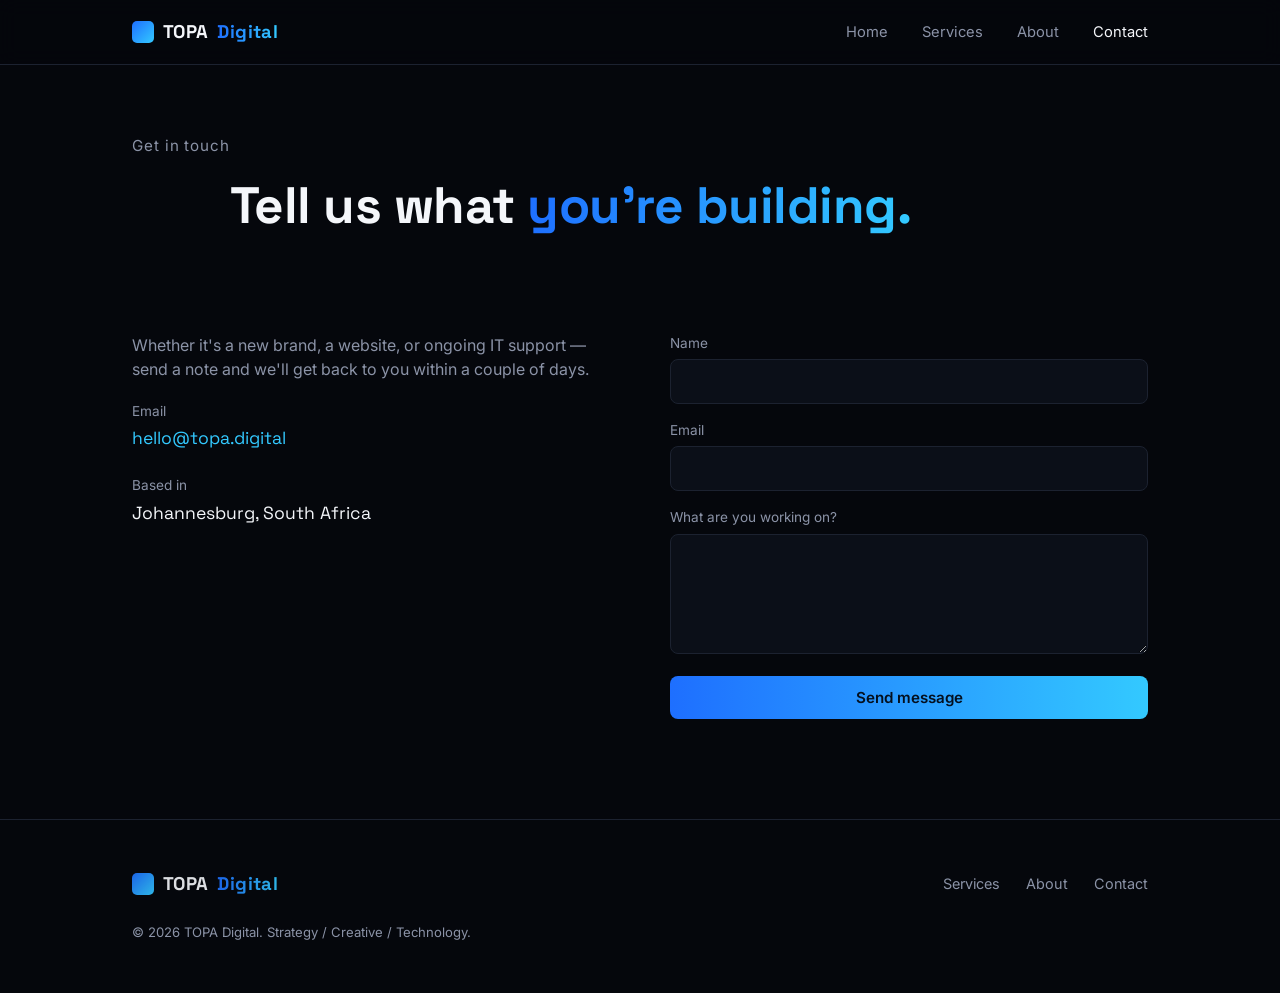
==== contact.html @ 93aba11e "Initial commit" ====
<!DOCTYPE html>
<html lang="en">
<head>
<meta charset="UTF-8">
<meta name="viewport" content="width=device-width, initial-scale=1, viewport-fit=cover">
<title>Contact — TOPA Digital</title>
<link rel="preconnect" href="https://fonts.googleapis.com">
<link rel="preconnect" href="https://fonts.gstatic.com" crossorigin>
<link href="https://fonts.googleapis.com/css2?family=Space+Grotesk:wght@400;500;600;700&family=Inter:wght@400;500;600&display=swap" rel="stylesheet">
<link rel="stylesheet" href="styles.css">
</head>
<body>

<header>
  <nav>
    <div class="logo"><span class="mark"></span>TOPA <span class="d">Digital</span></div>
    <div class="links">
      <a href="index.html">Home</a>
      <a href="services.html">Services</a>
      <a href="about.html">About</a>
      <a href="contact.html">Contact</a>
    </div>
    <button class="nav-toggle" aria-label="Toggle menu">☰</button>
  </nav>
</header>

<section class="page-header">
  <div class="wrap">
    <div class="eyebrow">Get in touch</div>
    <h1 style="font-size:clamp(2.2rem,5vw,3.2rem);">Tell us what <span class="grad">you're building.</span></h1>
  </div>
</section>

<section style="border-top:none;">
  <div class="wrap contact-grid">
    <div class="contact-info">
      <p>Whether it's a new brand, a website, or ongoing IT support — send a note and we'll get back to you within a couple of days.</p>
      <div class="label">Email</div>
      <div class="value"><a href="mailto:hello@topa.digital">hello@topa.digital</a></div>
      <div class="label">Based in</div>
      <div class="value">Johannesburg, South Africa</div>
    </div>

    <form id="contact-form">
      <div>
        <label for="name">Name</label>
        <input id="name" name="name" type="text" required>
      </div>
      <div>
        <label for="email">Email</label>
        <input id="email" name="email" type="email" required>
      </div>
      <div>
        <label for="message">What are you working on?</label>
        <textarea id="message" name="message" required></textarea>
      </div>
      <button class="btn-solid" type="submit">Send message</button>
      <p class="form-note form-status"></p>
    </form>
  </div>
</section>

<footer>
  <div class="wrap foot-inner">
    <div class="logo"><span class="mark"></span>TOPA <span class="d">Digital</span></div>
    <div class="foot-links">
      <a href="services.html">Services</a>
      <a href="about.html">About</a>
      <a href="contact.html">Contact</a>
    </div>
  </div>
  <div class="wrap copy">© <span class="year"></span> TOPA Digital. Strategy / Creative / Technology.</div>
</footer>

<script src="script.js"></script>
</body>
</html>
---- styles.css ----
:root{
  --bg:#05070c;
  --bg-raised:#0b0f18;
  --blue1:#1e6fff;
  --blue2:#33c9ff;
  --white:#f4f6fa;
  --grey:#8b93a7;
  --line:#1c2230;
}
*{box-sizing:border-box;margin:0;padding:0;}
html{scroll-behavior:smooth;}
html,body{height:100%;}
body{
  background:var(--bg);
  color:var(--white);
  font-family:'Inter',-apple-system,BlinkMacSystemFont,sans-serif;
  line-height:1.5;
}
a{color:inherit;text-decoration:none;}
img{max-width:100%;display:block;}
.wrap{max-width:1080px;margin:0 auto;padding:0 32px;}

/* Header / nav */
header{
  position:sticky;top:0;z-index:10;
  background:rgba(5,7,12,.85);backdrop-filter:blur(10px);
  border-bottom:1px solid var(--line);
}
nav{display:flex;align-items:center;justify-content:space-between;padding:18px 32px;max-width:1080px;margin:0 auto;}
.logo{font-family:'Space Grotesk',sans-serif;font-weight:700;font-size:1.15rem;letter-spacing:.02em;display:flex;align-items:center;gap:9px;}
.logo .mark{width:22px;height:22px;background:linear-gradient(135deg,var(--blue1),var(--blue2));border-radius:5px;flex:none;}
.logo .d{background:linear-gradient(90deg,var(--blue1),var(--blue2));-webkit-background-clip:text;background-clip:text;color:transparent;}
nav .links{display:flex;gap:34px;font-size:.92rem;color:var(--grey);}
nav .links a:hover,nav .links a.active{color:var(--white);}
.cta-btn{
  background:linear-gradient(90deg,var(--blue1),var(--blue2));
  color:#04101f;font-weight:600;font-size:.9rem;
  padding:10px 20px;border-radius:8px;display:inline-block;
}
.nav-toggle{display:none;background:none;border:1px solid var(--line);border-radius:6px;width:38px;height:38px;color:var(--white);font-size:1.1rem;}
@media (max-width:720px){
  nav .links{display:none;}
  nav .links.open{display:flex;flex-direction:column;position:absolute;top:64px;left:0;right:0;background:var(--bg);padding:20px 32px;border-bottom:1px solid var(--line);gap:16px;}
  .nav-toggle{display:block;}
}

/* Hero */
.hero{padding:110px 0 90px;text-align:center;position:relative;}
.hero::before{
  content:"";position:absolute;top:-120px;left:50%;transform:translateX(-50%);
  width:640px;height:420px;background:radial-gradient(ellipse at center,rgba(30,111,255,.22),transparent 70%);
  pointer-events:none;z-index:0;
}
.hero-inner{position:relative;z-index:1;}
.eyebrow{color:var(--grey);font-size:.95rem;letter-spacing:.06em;margin-bottom:22px;}
.eyebrow b{color:var(--white);font-weight:500;}
h1{
  font-family:'Space Grotesk',sans-serif;font-weight:700;
  font-size:clamp(2.6rem,6vw,4.6rem);line-height:1.04;letter-spacing:-.01em;
  max-width:820px;margin:0 auto;
}
h1 .grad,.grad{background:linear-gradient(90deg,var(--blue1),var(--blue2));-webkit-background-clip:text;background-clip:text;color:transparent;}
.hero p{color:var(--grey);font-size:1.15rem;max-width:560px;margin:26px auto 40px;}
.hero-ctas{display:flex;gap:16px;justify-content:center;flex-wrap:wrap;}
.btn-outline{border:1px solid var(--line);padding:12px 24px;border-radius:8px;font-weight:500;font-size:.95rem;display:inline-block;}
.btn-outline:hover{border-color:var(--blue2);}
.btn-solid{background:linear-gradient(90deg,var(--blue1),var(--blue2));color:#04101f;font-weight:600;padding:12px 24px;border-radius:8px;font-size:.95rem;display:inline-block;border:none;font-family:inherit;cursor:pointer;}

/* Sections */
section{padding:80px 0;border-top:1px solid var(--line);}
.page-header{padding:70px 0 20px;border-top:none;}
.section-head{max-width:560px;margin-bottom:56px;}
.section-head .tag{color:var(--blue2);font-size:.9rem;font-weight:500;margin-bottom:10px;}
.section-head h2{font-family:'Space Grotesk',sans-serif;font-weight:600;font-size:2rem;letter-spacing:-.01em;}
.section-head p{color:var(--grey);margin-top:14px;font-size:1.02rem;}

/* Services grid */
.services{display:grid;grid-template-columns:repeat(5,1fr);}
.service{padding:0 22px;border-left:1px solid var(--line);}
.service:first-child{border-left:none;padding-left:0;}
.service .icon{width:30px;height:30px;stroke:var(--blue2);fill:none;stroke-width:1.6;margin-bottom:20px;}
.service h3{font-family:'Space Grotesk',sans-serif;font-weight:600;font-size:1.02rem;margin-bottom:10px;}
.service p{color:var(--grey);font-size:.92rem;}
@media (max-width:900px){
  .services{grid-template-columns:1fr 1fr;row-gap:40px;}
  .service{border-left:1px solid var(--line);padding-left:18px;}
  .service:nth-child(odd){padding-left:0;border-left:none;}
}
@media (max-width:520px){
  .services{grid-template-columns:1fr;}
  .service{border-left:none;padding-left:0;}
}

/* Services detail (services page) */
.service-detail{display:grid;grid-template-columns:1fr 1fr;gap:60px;align-items:start;padding:50px 0;border-top:1px solid var(--line);}
.service-detail:first-of-type{border-top:none;}
.service-detail .icon{width:34px;height:34px;stroke:var(--blue2);fill:none;stroke-width:1.6;margin-bottom:18px;}
.service-detail h3{font-family:'Space Grotesk',sans-serif;font-weight:600;font-size:1.4rem;margin-bottom:14px;}
.service-detail p{color:var(--grey);}
.service-detail ul{color:var(--grey);margin-top:16px;padding-left:18px;}
.service-detail li{margin-bottom:6px;}
@media (max-width:720px){.service-detail{grid-template-columns:1fr;gap:16px;}}

/* About */
.about{display:grid;grid-template-columns:1fr 1fr;gap:60px;align-items:start;}
.about h2{font-family:'Space Grotesk',sans-serif;font-weight:600;font-size:2rem;letter-spacing:-.01em;margin-bottom:20px;}
.about p{color:var(--grey);font-size:1.02rem;margin-bottom:16px;}
.founders{background:var(--bg-raised);border:1px solid var(--line);border-radius:12px;padding:28px;}
.founder-row{display:flex;justify-content:space-between;padding:16px 0;border-bottom:1px solid var(--line);}
.founder-row:last-child{border-bottom:none;}
.founder-row .letter{font-family:'Space Grotesk',sans-serif;font-weight:700;background:linear-gradient(90deg,var(--blue1),var(--blue2));-webkit-background-clip:text;background-clip:text;color:transparent;font-size:1.3rem;}
.founder-row .name{font-weight:500;}
.founder-name-origin{color:var(--grey);font-size:.88rem;margin-top:20px;}

/* Contact */
.contact-grid{display:grid;grid-template-columns:1fr 1fr;gap:60px;}
.contact-info a{color:var(--blue2);}
.contact-info p{color:var(--grey);margin-bottom:20px;}
.contact-info .label{font-size:.85rem;color:var(--grey);margin-bottom:4px;}
.contact-info .value{font-family:'Space Grotesk',sans-serif;font-size:1.1rem;margin-bottom:24px;}
form{display:flex;flex-direction:column;gap:16px;}
label{font-size:.85rem;color:var(--grey);margin-bottom:6px;display:block;}
input,textarea{
  width:100%;background:var(--bg-raised);border:1px solid var(--line);border-radius:8px;
  padding:12px 14px;color:var(--white);font-family:inherit;font-size:.95rem;
}
input:focus,textarea:focus{outline:2px solid var(--blue2);outline-offset:1px;border-color:transparent;}
textarea{resize:vertical;min-height:120px;}
.form-note{font-size:.85rem;color:var(--grey);margin-top:4px;}
@media (max-width:720px){.contact-grid,.about{grid-template-columns:1fr;}}

/* Footer */
footer{padding:50px 0;border-top:1px solid var(--line);}
.foot-inner{display:flex;justify-content:space-between;align-items:center;flex-wrap:wrap;gap:20px;}
footer .logo{opacity:.9;}
footer .foot-links{display:flex;gap:26px;color:var(--grey);font-size:.9rem;}
footer .foot-links a:hover{color:var(--white);}
footer .copy{color:var(--grey);font-size:.82rem;margin-top:26px;}

@media (prefers-reduced-motion:no-preference){
  .hero-inner{animation:rise .7s ease both;}
  @keyframes rise{from{opacity:0;transform:translateY(14px);}to{opacity:1;transform:translateY(0);}}
}
a:focus-visible,button:focus-visible{outline:2px solid var(--blue2);outline-offset:3px;}
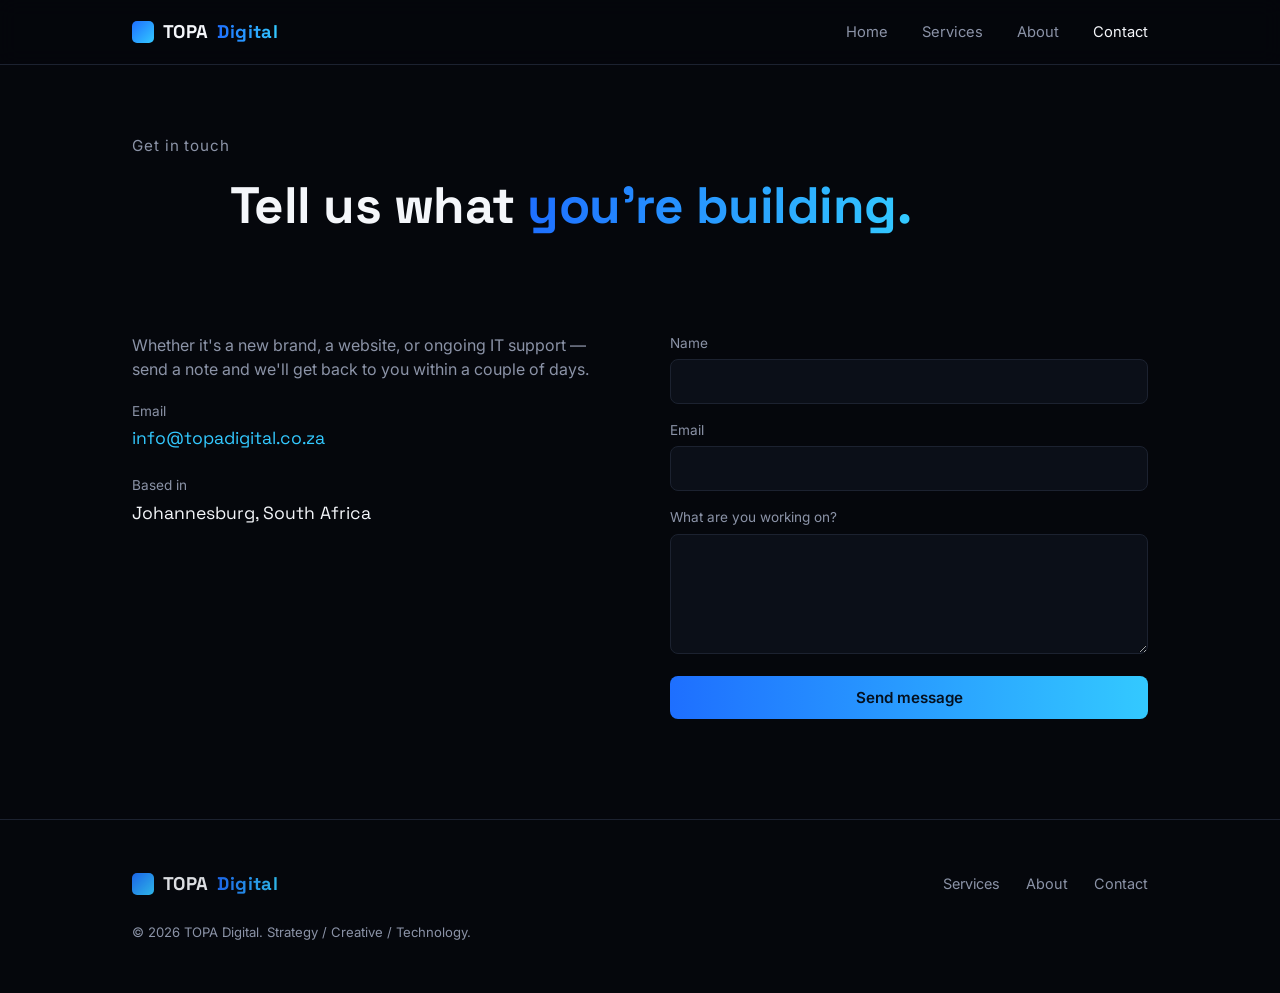
==== commit 63cfbf28: "Changing email" ====
--- a/contact.html
+++ b/contact.html
@@ -36,7 +36,7 @@
     <div class="contact-info">
       <p>Whether it's a new brand, a website, or ongoing IT support — send a note and we'll get back to you within a couple of days.</p>
       <div class="label">Email</div>
-      <div class="value"><a href="mailto:hello@topa.digital">hello@topa.digital</a></div>
+      <div class="value"><a href="mailto:info@topadigital.co.za">info@topadigital.co.za</a></div>
       <div class="label">Based in</div>
       <div class="value">Johannesburg, South Africa</div>
     </div>
